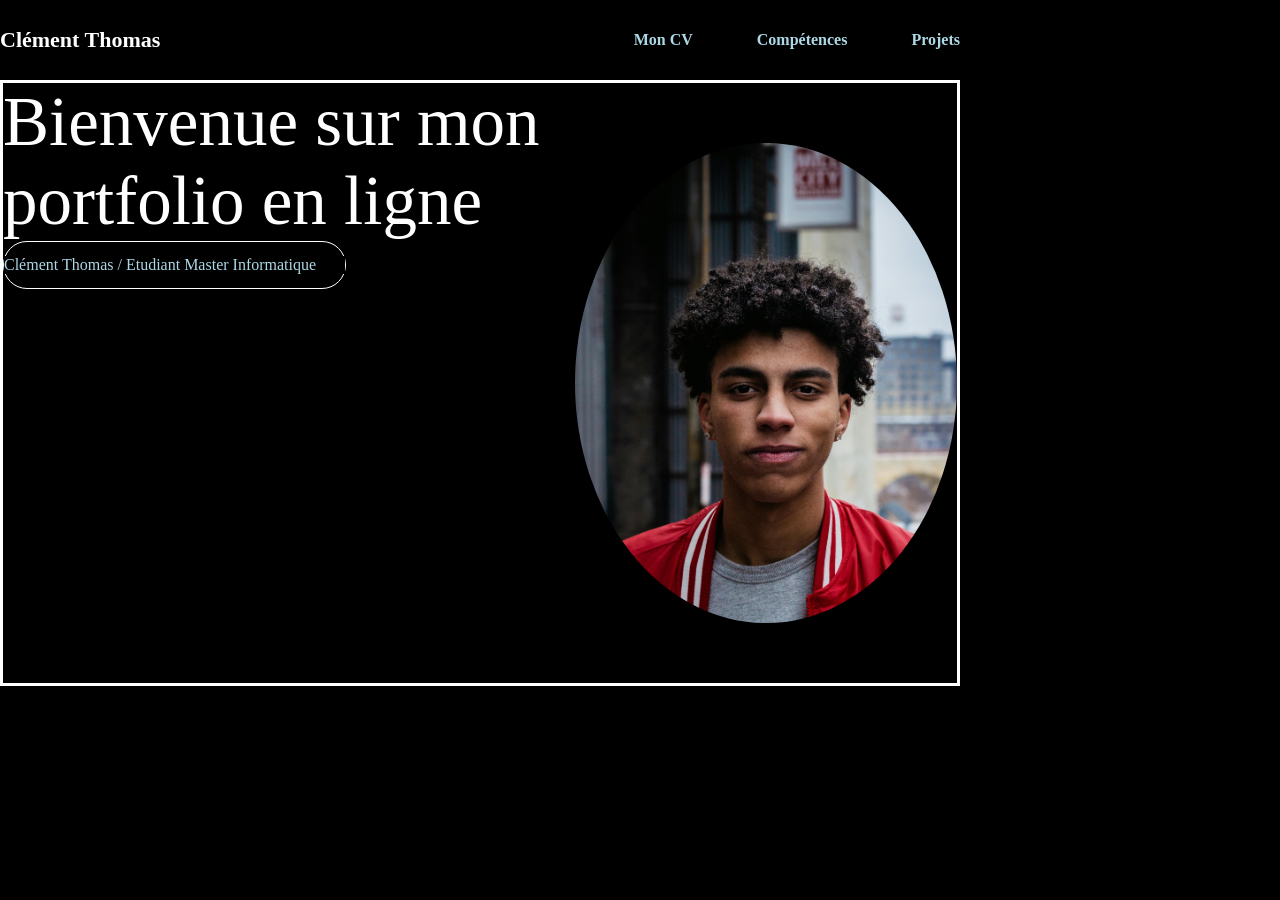
==== index.html @ 73e3569c "Add files via upload" ====
<!DOCTYPE html>
<html lang="en">
<head>
    <meta charset="UTF-8">
    <meta name="viewport" content="width=device-width, initial-scale=1.0">
    <title>Clément Thomas</title>
    <link rel="stylesheet" href="styles/style.css">
</head>

<header class="d-flex">
    <div class="name">
        <a>Clément Thomas</a>
    </div>    
    <div class="navigation d-flex">
        <a class="nav-link color-blue">Mon CV</a>
        <a class="nav-link color-blue">Compétences</a>
        <a class="nav-link color-blue">Projets</a>
    </div>
</header>

<body>
    <div class="section-presentation d-flex">
        <div class="col-60 section-presentation-gauche">
            <div class="titre-section-presenation">
                <p>Bienvenue sur mon portfolio en ligne</p>
            </div>
            <div class="style-bouton-presentation">
                <p class="texte-style-bouton color-blue">Clément Thomas / Etudiant Master Informatique</p>
            </div>
        </div>
        <div class="section-presentation-droite col-40">
    </div>
</body>
</html>
---- styles/style.css ----
*{
    margin: 0;
    padding: 0;
    color: white;
    background-color: black;

}

.col-60{
    width: 60%;
}

.col-40{
    width: 40%;
}

.color-blue{
    color: #add8e6;
}

header{
    justify-content: space-between;
    width: 100%;
    height: 5rem;
    align-items: center;
}

body{
    width: 75%;
    justify-self: center;
}

.d-flex{
    display: flex;
}

.name{
    font-size: 22px;
    font-weight: bolder;
}

.navigation{
    column-gap: 4rem;
    font-size: 16px;
    font-weight: bolder;
}

.section-presentation{
    height: 600px;
    border-style: solid;
}

.titre-section-presenation{
    font-size: 69px;
}

.style-bouton-presentation{
    box-sizing: border-box;
    width: 60%;
    height: 3rem;
    border-width: 1px;
    justify-items: center;
    align-content: center;
    border-style: solid;
    border-radius: 50px;
}

.texte-style-bouton{
    font-size: 16px;
    font-weight: lighter;
}

.section-presentation-droite{
    height: 80%;
    background-image: url("images/pexels-creationhill-1681010.jpg");
    background-size: cover;
    align-self: center;
    border-radius: 50%;
}

.section-presentation-gauche{
    row-gap: 100px;
}
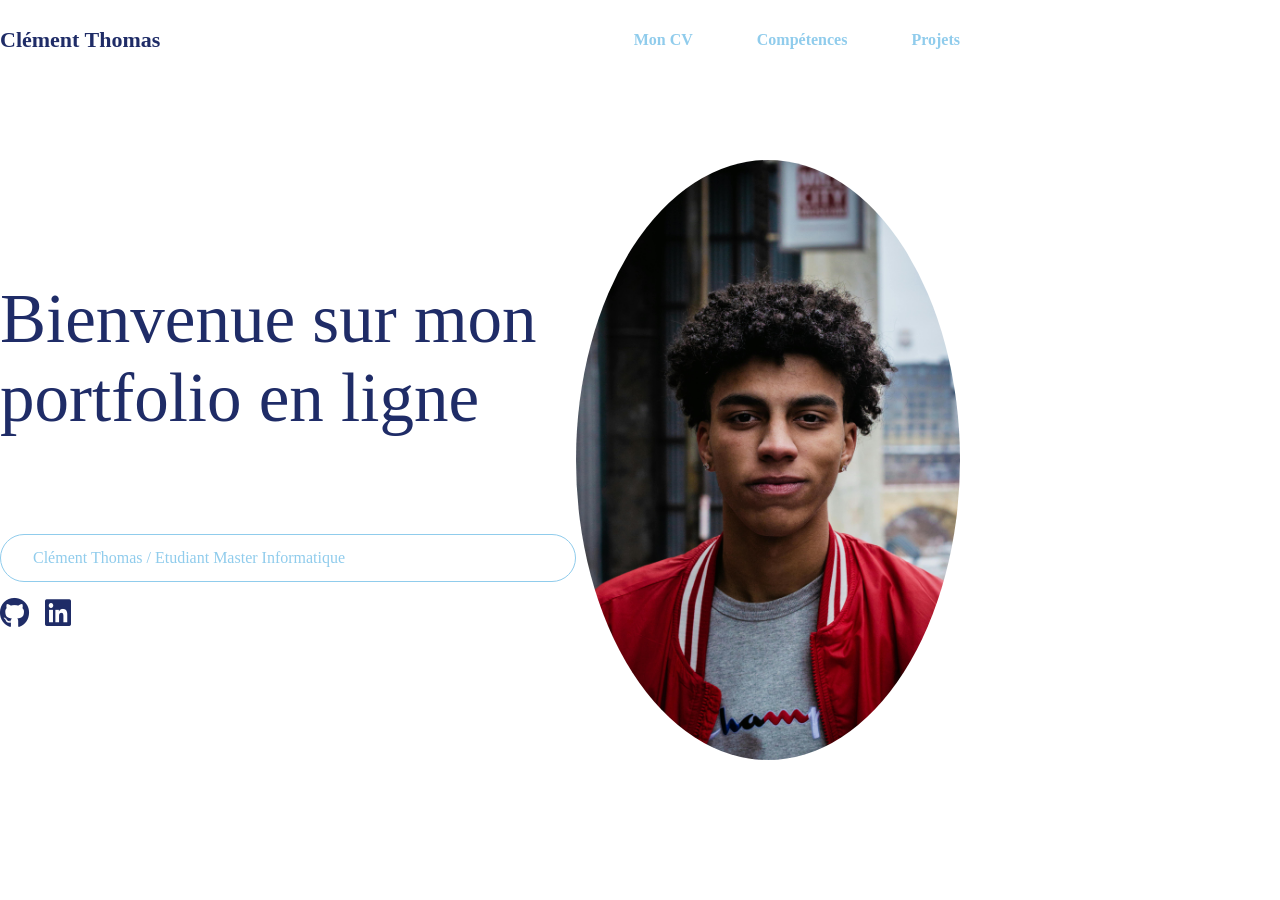
==== commit 8852cb6c: "MAj" ====
--- a/index.html
+++ b/index.html
@@ -1,34 +1,39 @@
-<!DOCTYPE html>
-<html lang="en">
-<head>
-    <meta charset="UTF-8">
-    <meta name="viewport" content="width=device-width, initial-scale=1.0">
-    <title>Clément Thomas</title>
-    <link rel="stylesheet" href="styles/style.css">
-</head>
-
-<header class="d-flex">
-    <div class="name">
-        <a>Clément Thomas</a>
-    </div>    
-    <div class="navigation d-flex">
-        <a class="nav-link color-blue">Mon CV</a>
-        <a class="nav-link color-blue">Compétences</a>
-        <a class="nav-link color-blue">Projets</a>
-    </div>
-</header>
-
-<body>
-    <div class="section-presentation d-flex">
-        <div class="col-60 section-presentation-gauche">
-            <div class="titre-section-presenation">
-                <p>Bienvenue sur mon portfolio en ligne</p>
-            </div>
-            <div class="style-bouton-presentation">
-                <p class="texte-style-bouton color-blue">Clément Thomas / Etudiant Master Informatique</p>
-            </div>
-        </div>
-        <div class="section-presentation-droite col-40">
-    </div>
-</body>
+<!DOCTYPE html>
+<html lang="en">
+<head>
+    <meta charset="UTF-8">
+    <meta name="viewport" content="width=device-width, initial-scale=1.0">
+    <title>Clément Thomas</title>
+    <link rel="stylesheet" href="styles/style.css">
+    <link href="https://cdnjs.cloudflare.com/ajax/libs/font-awesome/6.5.1/css/all.min.css" rel="stylesheet">
+</head>
+
+<header class="d-flex">
+    <div class="name">
+        <a>Clément Thomas</a>
+    </div>    
+    <div class="navigation d-flex">
+        <a class="nav-link color-blue">Mon CV</a>
+        <a class="nav-link color-blue">Compétences</a>
+        <a class="nav-link color-blue">Projets</a>
+    </div>
+</header>
+
+<body>
+    <div class="section-presentation d-flex pt-5">
+        <div class="col-60 section-presentation-gauche">
+            <div class="titre-section-presenation">
+                <p>Bienvenue sur mon portfolio en ligne</p>
+            </div>
+            <div class="style-bouton-presentation pt-6">
+                <p class="texte-style-bouton color-blue">Clément Thomas / Etudiant Master Informatique</p>
+                <div class="group-fa">
+                    <a href="https://github.com/ClementThomas22/Portfolio"><i class="fa-brands fa-github fa-size-25"></i></a>
+                    <a href="https://www.linkedin.com/feed/?trk=guest_homepage-basic_nav-header-signin"><i class="fa-brands fa-linkedin fa-size-25"></i></a>
+                </div>
+            </div>
+        </div>
+        <div class="section-presentation-droite col-40">
+    </div>
+</body>
 </html>
--- a/styles/style.css
+++ b/styles/style.css
@@ -1,83 +1,111 @@
-*{
-    margin: 0;
-    padding: 0;
-    color: white;
-    background-color: black;
-
-}
-
-.col-60{
-    width: 60%;
-}
-
-.col-40{
-    width: 40%;
-}
-
-.color-blue{
-    color: #add8e6;
-}
-
-header{
-    justify-content: space-between;
-    width: 100%;
-    height: 5rem;
-    align-items: center;
-}
-
-body{
-    width: 75%;
-    justify-self: center;
-}
-
-.d-flex{
-    display: flex;
-}
-
-.name{
-    font-size: 22px;
-    font-weight: bolder;
-}
-
-.navigation{
-    column-gap: 4rem;
-    font-size: 16px;
-    font-weight: bolder;
-}
-
-.section-presentation{
-    height: 600px;
-    border-style: solid;
-}
-
-.titre-section-presenation{
-    font-size: 69px;
-}
-
-.style-bouton-presentation{
-    box-sizing: border-box;
-    width: 60%;
-    height: 3rem;
-    border-width: 1px;
-    justify-items: center;
-    align-content: center;
-    border-style: solid;
-    border-radius: 50px;
-}
-
-.texte-style-bouton{
-    font-size: 16px;
-    font-weight: lighter;
-}
-
-.section-presentation-droite{
-    height: 80%;
-    background-image: url("images/pexels-creationhill-1681010.jpg");
-    background-size: cover;
-    align-self: center;
-    border-radius: 50%;
-}
-
-.section-presentation-gauche{
-    row-gap: 100px;
+*{
+    margin: 0;
+    padding: 0;
+    color: #1f2c67;
+}
+
+.col-60{
+    width: 60%;
+}
+
+.col-40{
+    width: 40%;
+}
+
+.color-blue{
+    color: #90ccec;
+}
+
+.pt-5{
+    padding-top: 5rem;
+}
+
+.pt-4{
+    padding-top: 4rem;
+}
+
+.pt-6{
+    margin-top: 6rem;
+}
+
+.w-75{
+    width: 75%;
+}
+
+header{
+    width: 100%;
+    justify-content: space-between;
+    height: 5rem;
+    align-items: center;
+    /* background-color: #90ccec; */
+}
+
+body{
+    width: 75%;
+    justify-self: center;
+}
+
+.d-flex{
+    display: flex;
+}
+
+.name{
+    font-size: 22px;
+    font-weight: bolder;
+}
+
+.navigation{
+    column-gap: 4rem;
+    font-size: 16px;
+    font-weight: bolder;
+}
+
+.section-presentation{
+    height: 600px;
+}
+
+.titre-section-presenation{
+    font-size: 69px;
+}
+
+.style-bouton-presentation{
+    justify-items: left;
+}
+
+.texte-style-bouton{
+    height: 3rem;
+    font-size: 16px;
+    align-content: center;
+    font-weight: lighter;
+    box-sizing: border-box;
+    border-style: solid;
+    border-radius: 50px;
+    border-width: 1px;
+    padding-left: 2rem;
+    padding-right: 2rem;
+}
+
+.section-presentation-droite{
+    height: 100%;
+    background-image: url("images/pexels-creationhill-1681010.jpg");
+    background-size: cover;
+    background-position: center;
+    align-self: center;
+    border-radius: 60%;
+}
+
+.section-presentation-gauche{
+    position: relative;
+    /* align-self: center; */
+    transform: translateY(20%);
+}
+
+.group-fa{
+    display: flex;
+    column-gap: 1rem;
+    padding-top: 1rem;
+}
+
+.fa-size-25{
+    font-size: 30px;
 }
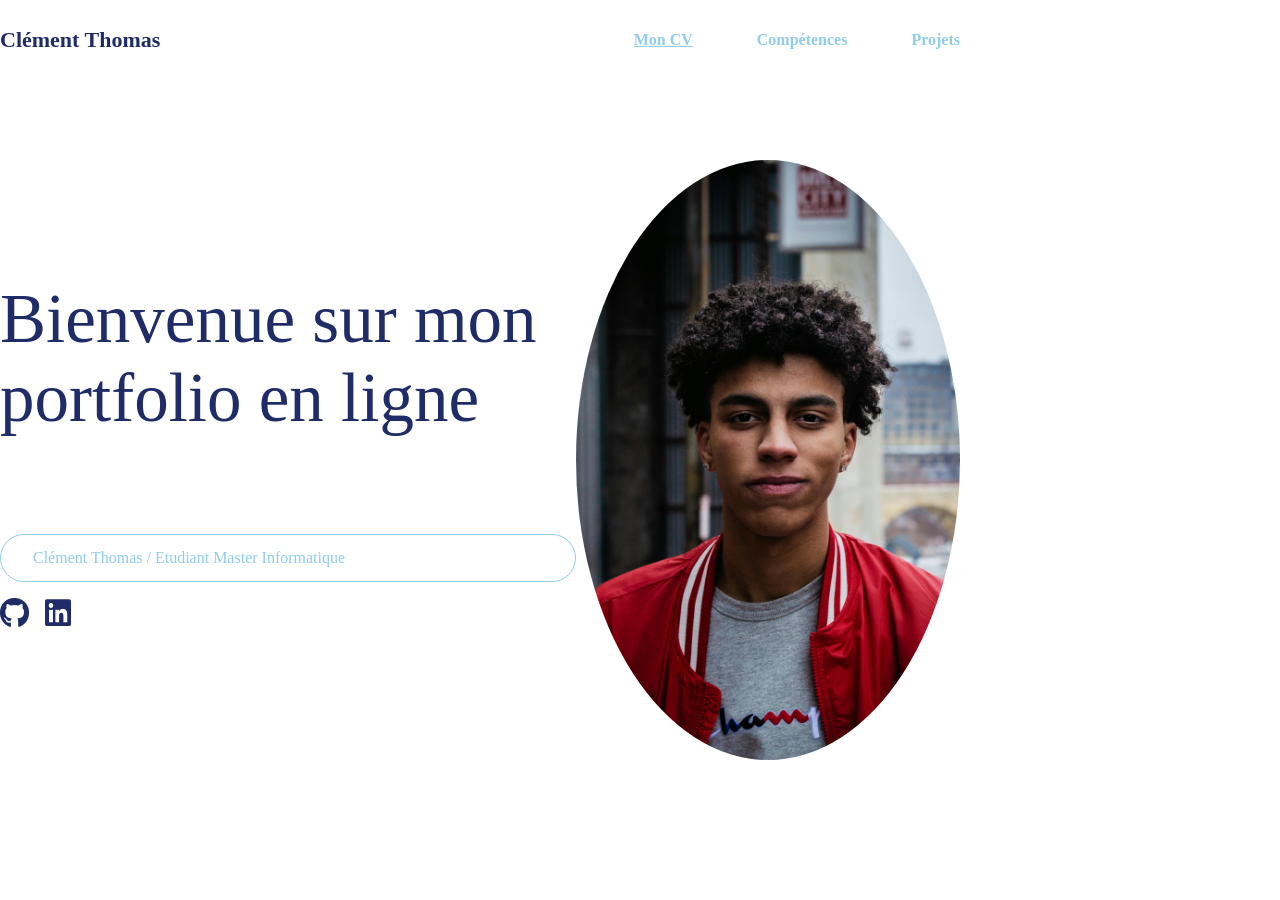
==== commit 8367b873: "Page CV" ====
--- a/index.html
+++ b/index.html
@@ -13,7 +13,7 @@
         <a>Clément Thomas</a>
     </div>    
     <div class="navigation d-flex">
-        <a class="nav-link color-blue">Mon CV</a>
+        <a class="nav-link color-blue" href="/cv.html" target="_blank">Mon CV</a>
         <a class="nav-link color-blue">Compétences</a>
         <a class="nav-link color-blue">Projets</a>
     </div>
--- a/styles/style.css
+++ b/styles/style.css
@@ -12,12 +12,20 @@
     width: 40%;
 }
 
+.col-100{
+    width: 100%;
+}
+
 .color-blue{
     color: #90ccec;
 }
 
 .pt-5{
     padding-top: 5rem;
+}
+
+.pb-5{
+    padding-bottom: 5rem;
 }
 
 .pt-4{
@@ -108,4 +116,14 @@
 
 .fa-size-25{
     font-size: 30px;
+}
+
+.section-cv{
+    width: 100%;
+    border-style: solid;
+}
+
+.section-presentation-cv{
+    height: 100%;
+    width: 100%;
 }
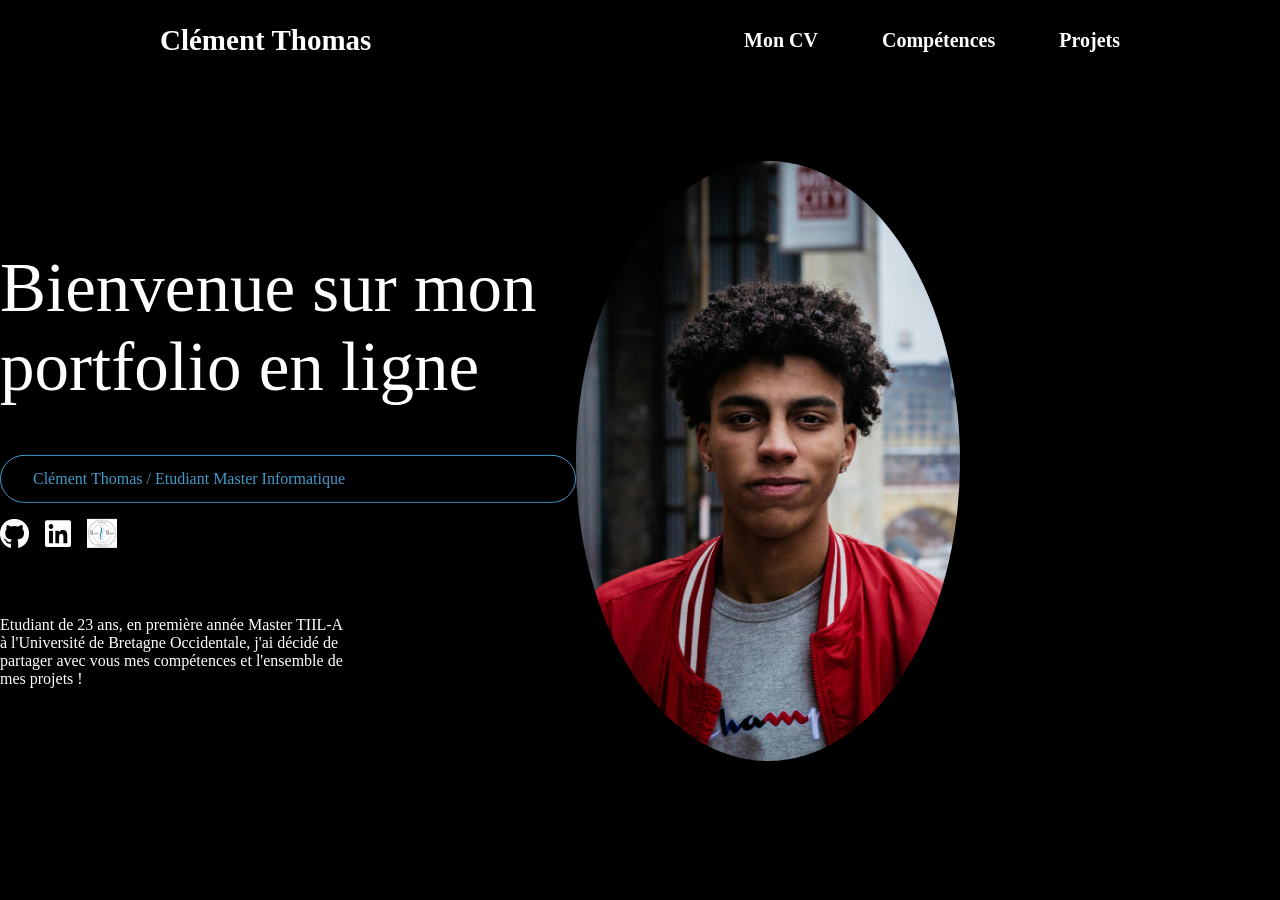
==== commit a2bc0d1b: "Update" ====
--- a/index.html
+++ b/index.html
@@ -10,30 +10,43 @@
 
 <header class="d-flex">
     <div class="name">
-        <a>Clément Thomas</a>
+        <a href="index.html" class="link-hover">Clément Thomas</a>
     </div>    
     <div class="navigation d-flex">
-        <a class="nav-link color-blue" href="/cv.html" target="_blank">Mon CV</a>
-        <a class="nav-link color-blue">Compétences</a>
-        <a class="nav-link color-blue">Projets</a>
+        <a class="nav-link link-hover" href="/cv.html">Mon CV</a>
+        <a class="nav-link link-hover">Compétences</a>
+        <a class="nav-link link-hover">Projets</a>
     </div>
 </header>
 
 <body>
-    <div class="section-presentation d-flex pt-5">
-        <div class="col-60 section-presentation-gauche">
-            <div class="titre-section-presenation">
-                <p>Bienvenue sur mon portfolio en ligne</p>
-            </div>
-            <div class="style-bouton-presentation pt-6">
-                <p class="texte-style-bouton color-blue">Clément Thomas / Etudiant Master Informatique</p>
-                <div class="group-fa">
-                    <a href="https://github.com/ClementThomas22/Portfolio"><i class="fa-brands fa-github fa-size-25"></i></a>
-                    <a href="https://www.linkedin.com/feed/?trk=guest_homepage-basic_nav-header-signin"><i class="fa-brands fa-linkedin fa-size-25"></i></a>
+    <div class="body">    
+        <div class="section-presentation d-flex pt-5">
+            <div class="col-60 section-presentation-gauche">
+                <div class="titre-section-presenation">
+                    <p>Bienvenue sur mon portfolio en ligne</p>
+                </div>
+                <div class="style-bouton-presentation pt-3">
+                    <p class="texte-style-bouton color-blue">Clément Thomas / Etudiant Master Informatique</p>
+                    <div class="group-fa">
+                        <a href="https://github.com/ClementThomas22/Portfolio" target="_blank"><i class="fa-brands fa-github fa-size-25"></i></a>
+                        <a href="https://www.linkedin.com/feed/?trk=guest_homepage-basic_nav-header-signin" target="_blank"><i class="fa-brands fa-linkedin fa-size-25"></i></a>
+                        <a href="https://kossbrest.fr" target="_blank"><img src="/styles/images/logoKSO.png" class="kso-fa"> </a>
+                    </div>
+                </div>
+                <div class="description pt-4">
+                    <p>Etudiant de 23 ans, en première année Master TIIL-A à 
+                        <a href="https://www.univ-brest.fr/fr" class="link-hover" target="_blank">
+                        l'Université de Bretagne Occidentale</a>,
+                        j'ai décidé de partager avec vous mes compétences et 
+                        l'ensemble de mes projets !
+                    </p>
                 </div>
             </div>
+            <div class="section-presentation-droite col-40"></div>
         </div>
-        <div class="section-presentation-droite col-40">
+
+        
     </div>
 </body>
 </html>
--- a/styles/style.css
+++ b/styles/style.css
@@ -1,7 +1,12 @@
 *{
     margin: 0;
     padding: 0;
-    color: #1f2c67;
+    color: white;
+    background-color: black;
+}
+
+a{
+    text-decoration: none;
 }
 
 .col-60{
@@ -17,11 +22,15 @@
 }
 
 .color-blue{
-    color: #90ccec;
+    color: #429aca;
 }
 
 .pt-5{
     padding-top: 5rem;
+}
+
+.pt-2{
+    padding-top: 2rem;
 }
 
 .pb-5{
@@ -32,6 +41,11 @@
     padding-top: 4rem;
 }
 
+.pt-3{
+    padding-top: 3rem;
+}
+
+
 .pt-6{
     margin-top: 6rem;
 }
@@ -41,14 +55,15 @@
 }
 
 header{
-    width: 100%;
+    padding: 0px 12.5% 0px 12.5%;
     justify-content: space-between;
     height: 5rem;
     align-items: center;
+    border-bottom: 1px solid black;
     /* background-color: #90ccec; */
 }
 
-body{
+.body{
     width: 75%;
     justify-self: center;
 }
@@ -58,13 +73,13 @@
 }
 
 .name{
-    font-size: 22px;
+    font-size: 29px;
     font-weight: bolder;
 }
 
 .navigation{
     column-gap: 4rem;
-    font-size: 16px;
+    font-size: 20px;
     font-weight: bolder;
 }
 
@@ -104,8 +119,8 @@
 
 .section-presentation-gauche{
     position: relative;
-    /* align-self: center; */
     transform: translateY(20%);
+    height: max-content;
 }
 
 .group-fa{
@@ -126,4 +141,27 @@
 .section-presentation-cv{
     height: 100%;
     width: 100%;
-}+}
+
+.description{
+    width: 60%;
+}
+
+.link-hover{
+    transition: color 1s, transform 1s, text-decoration 1s;
+}
+
+.link-hover:hover{
+    color: #429aca;
+    transform: scale(1.1);
+    text-decoration: underline;
+}
+
+.kso-fa{
+    width: 30px;
+    transition: transform 1s;
+}
+
+.kso-fa:hover{
+    transform: scale(5);
+}
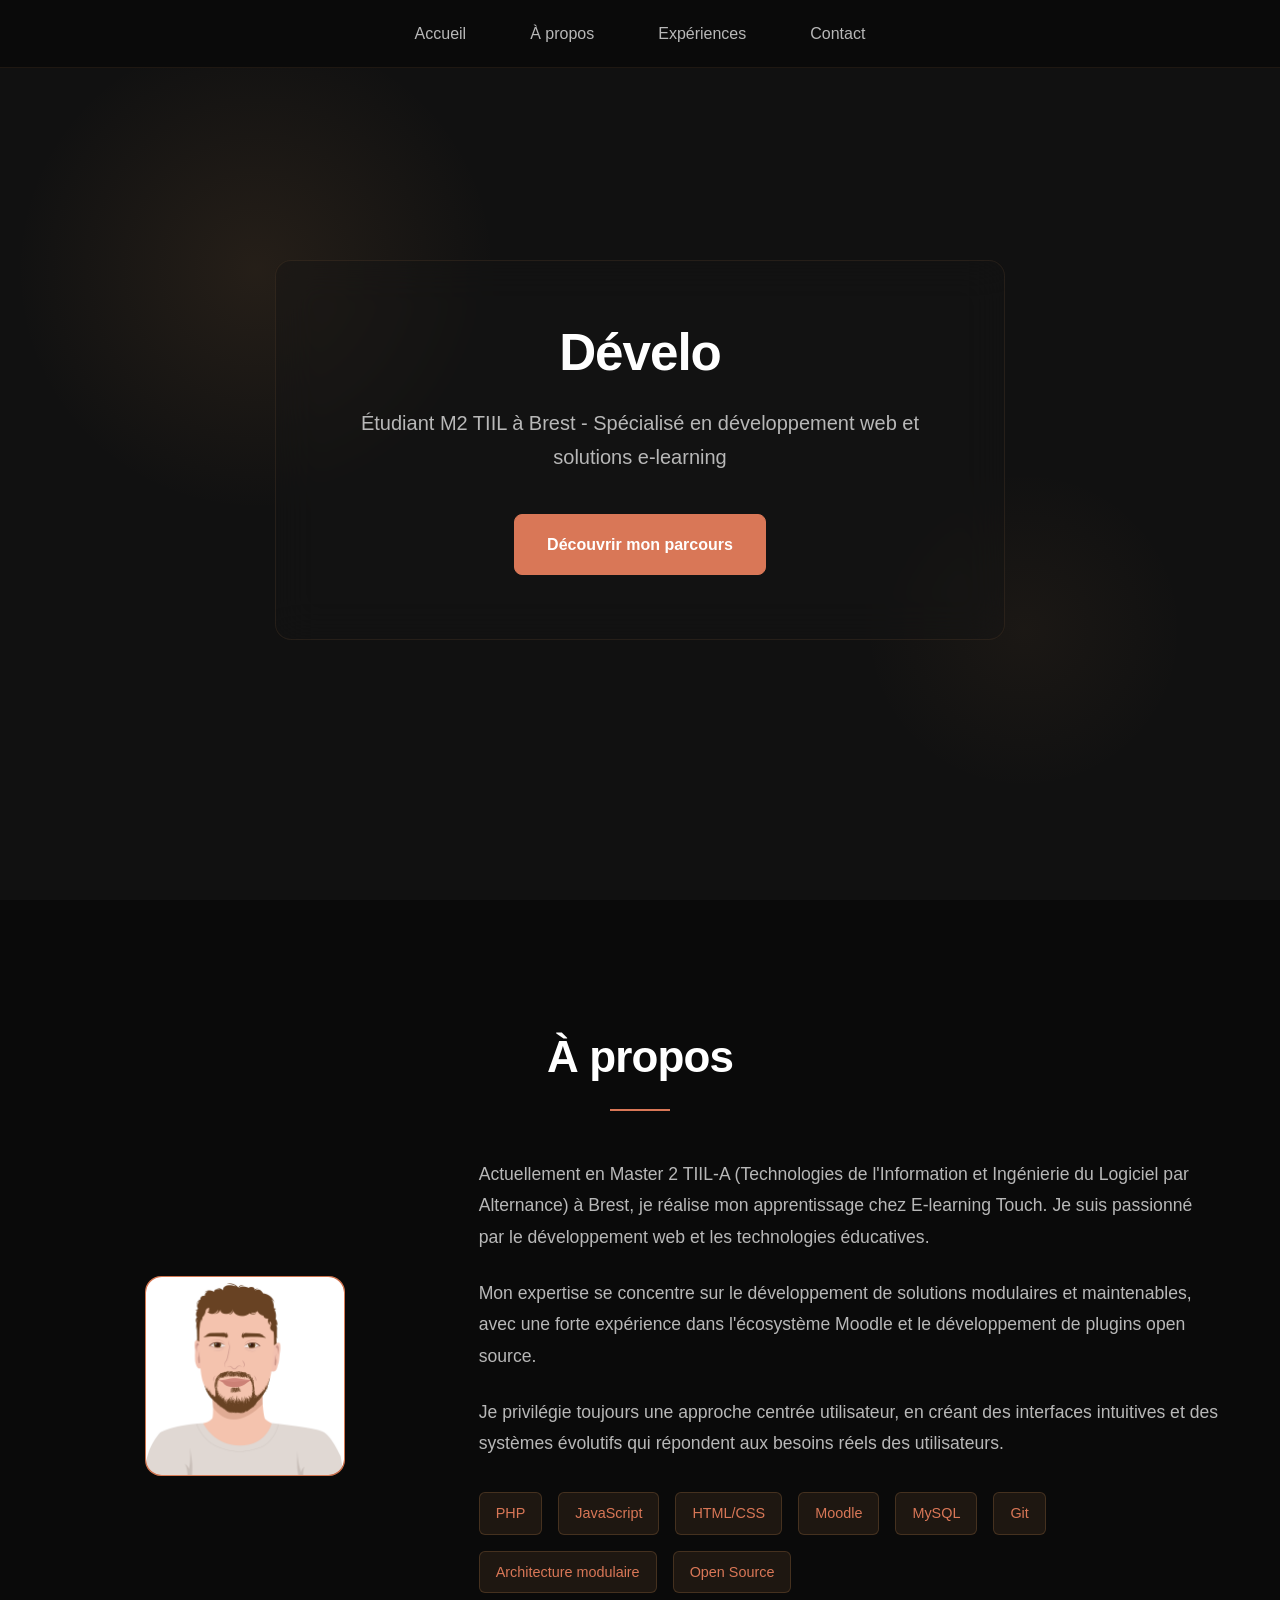
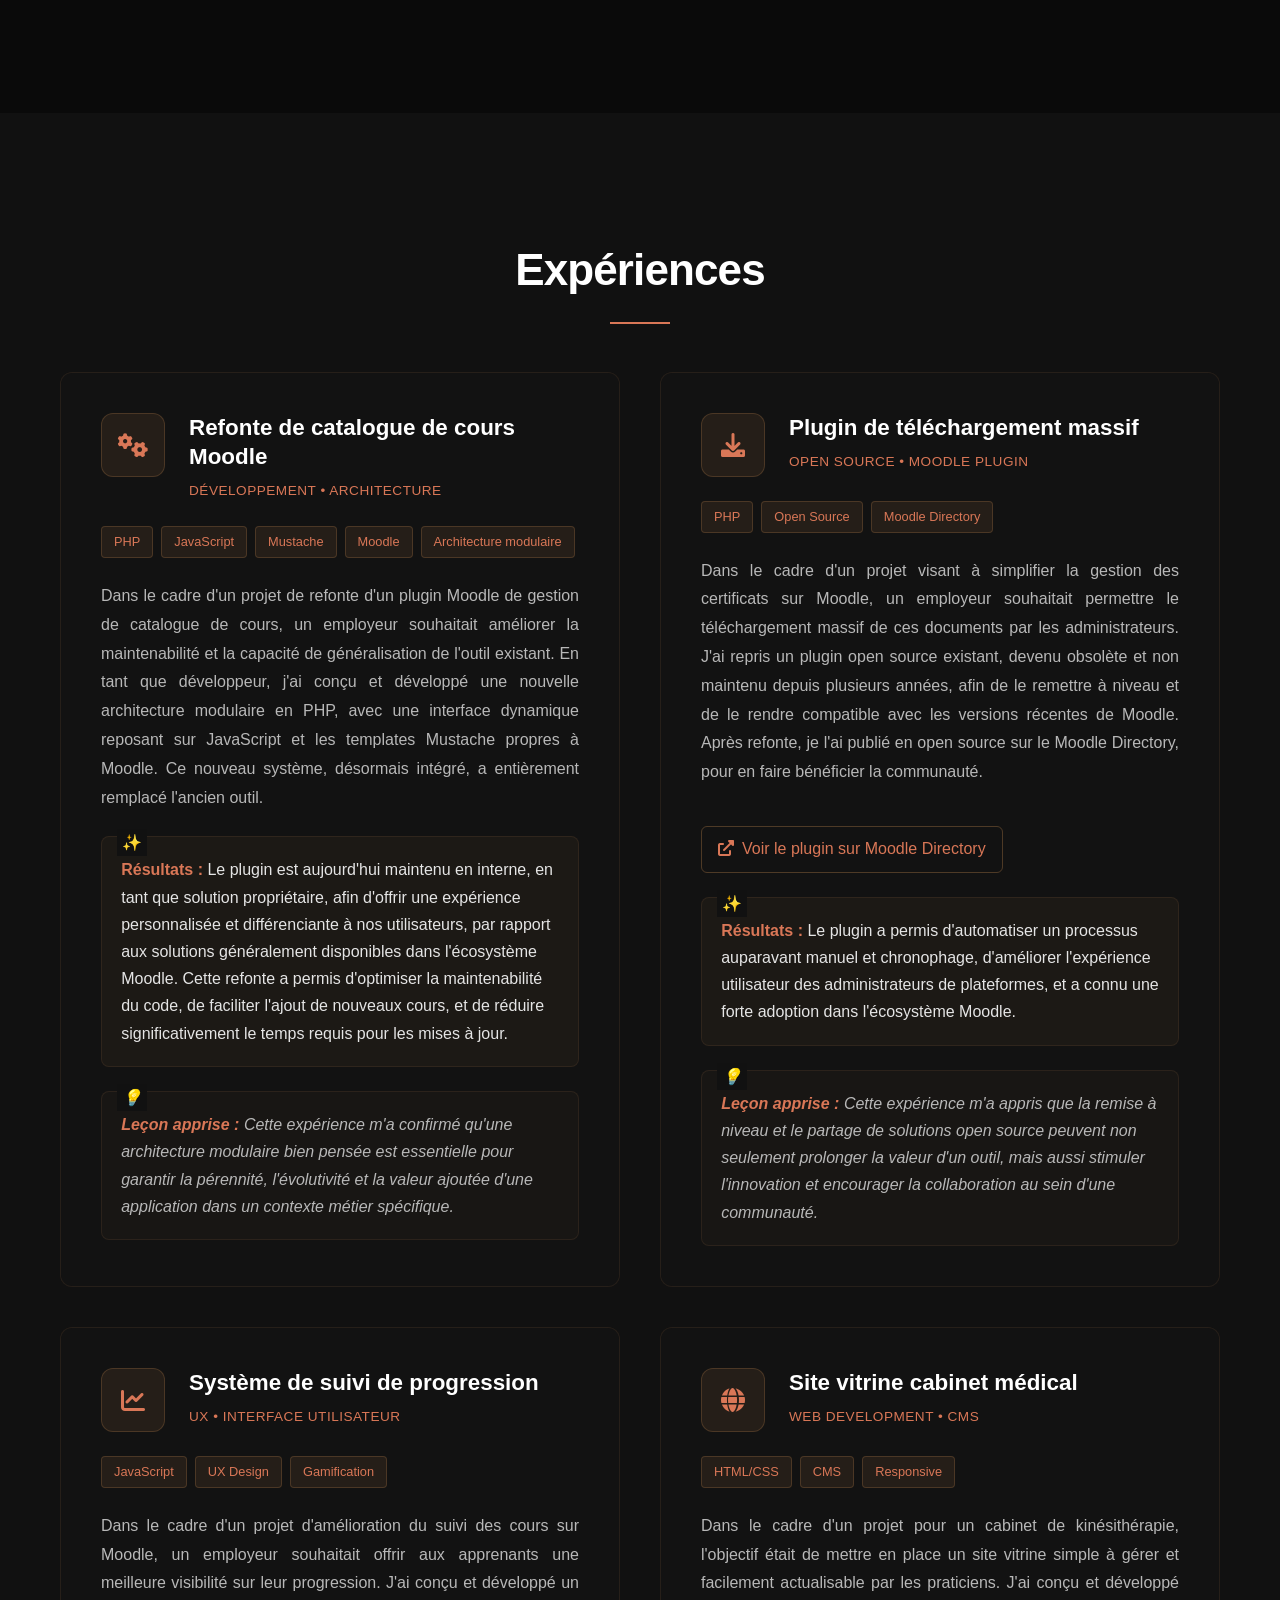
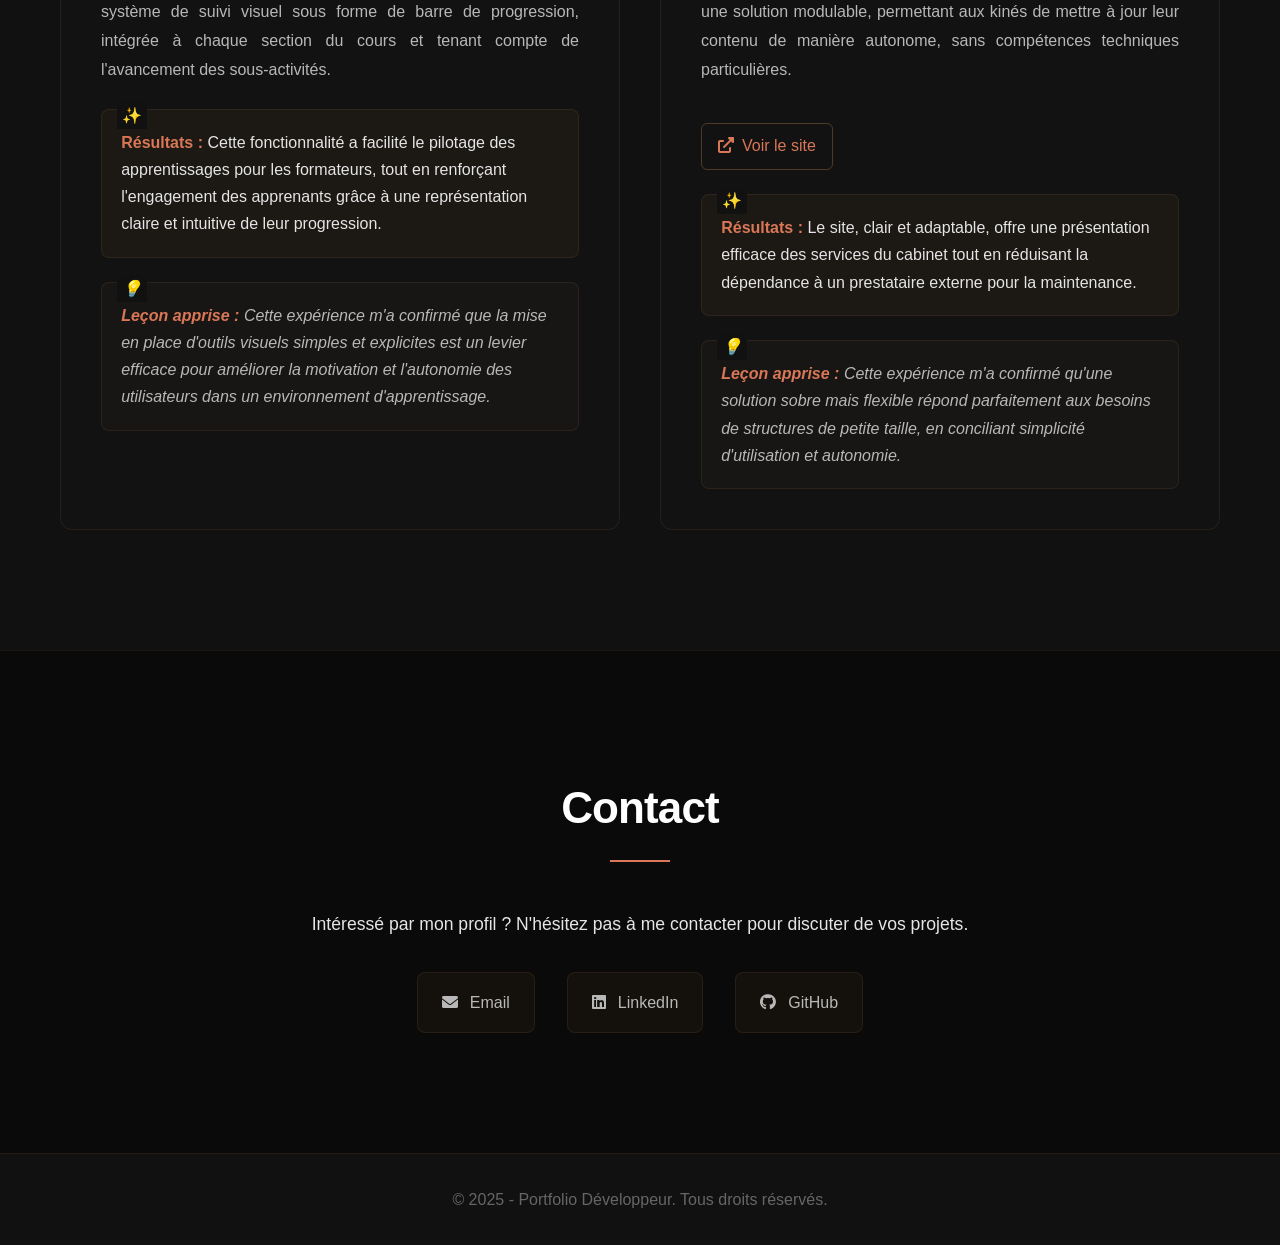
==== commit db38749a: "Initial commit: Portfolio complet avec structure modulaire - Page d'accueil avec design moderne et r" ====
--- a/index.html
+++ b/index.html
@@ -1,52 +1,224 @@
 <!DOCTYPE html>
-<html lang="en">
+<html lang="fr">
 <head>
     <meta charset="UTF-8">
     <meta name="viewport" content="width=device-width, initial-scale=1.0">
-    <title>Clément Thomas</title>
-    <link rel="stylesheet" href="styles/style.css">
-    <link href="https://cdnjs.cloudflare.com/ajax/libs/font-awesome/6.5.1/css/all.min.css" rel="stylesheet">
+    <title>Portfolio - Développeur Full Stack</title>
+    <link href="https://cdnjs.cloudflare.com/ajax/libs/font-awesome/6.0.0/css/all.min.css" rel="stylesheet">
+    <link rel="stylesheet" href="style.css">
 </head>
-
-<header class="d-flex">
-    <div class="name">
-        <a href="index.html" class="link-hover">Clément Thomas</a>
-    </div>    
-    <div class="navigation d-flex">
-        <a class="nav-link link-hover" href="/cv.html">Mon CV</a>
-        <a class="nav-link link-hover">Compétences</a>
-        <a class="nav-link link-hover">Projets</a>
-    </div>
-</header>
-
 <body>
-    <div class="body">    
-        <div class="section-presentation d-flex pt-5">
-            <div class="col-60 section-presentation-gauche">
-                <div class="titre-section-presenation">
-                    <p>Bienvenue sur mon portfolio en ligne</p>
-                </div>
-                <div class="style-bouton-presentation pt-3">
-                    <p class="texte-style-bouton color-blue">Clément Thomas / Etudiant Master Informatique</p>
-                    <div class="group-fa">
-                        <a href="https://github.com/ClementThomas22/Portfolio" target="_blank"><i class="fa-brands fa-github fa-size-25"></i></a>
-                        <a href="https://www.linkedin.com/feed/?trk=guest_homepage-basic_nav-header-signin" target="_blank"><i class="fa-brands fa-linkedin fa-size-25"></i></a>
-                        <a href="https://kossbrest.fr" target="_blank"><img src="/styles/images/logoKSO.png" class="kso-fa"> </a>
-                    </div>
-                </div>
-                <div class="description pt-4">
-                    <p>Etudiant de 23 ans, en première année Master TIIL-A à 
-                        <a href="https://www.univ-brest.fr/fr" class="link-hover" target="_blank">
-                        l'Université de Bretagne Occidentale</a>,
-                        j'ai décidé de partager avec vous mes compétences et 
-                        l'ensemble de mes projets !
-                    </p>
+    <header>
+        <nav class="container">
+            <ul>
+                <li><a href="#accueil">Accueil</a></li>
+                <li><a href="#apropos">À propos</a></li>
+                <li><a href="#experiences">Expériences</a></li>
+                <li><a href="#contact">Contact</a></li>
+            </ul>
+        </nav>
+    </header>
+
+    <section id="accueil" class="hero">
+        <div class="hero-content">
+            <h1>Développeur Full Stack</h1>
+            <p>Étudiant M2 TIIL à Brest - Spécialisé en développement web et solutions e-learning</p>
+            <a href="#apropos" class="cta-button">Découvrir mon parcours</a>
+        </div>
+    </section>
+
+    <section id="apropos">
+        <div class="container">
+            <h2 class="section-title fade-in">À propos</h2>
+            <div class="about-content fade-in">
+                <div class="about-image">
+                    <div class="profile-pic">
+                        <img src="clement.png" alt="Photo de profil - Clément Thomas">
+                    </div>
+                </div>
+                <div class="about-text">
+                    <p>Actuellement en Master 2 TIIL-A (Technologies de l'Information et Ingénierie du Logiciel par Alternance) à Brest, je réalise mon apprentissage chez E-learning Touch. Je suis passionné par le développement web et les technologies éducatives.</p>
+                    
+                    <p>Mon expertise se concentre sur le développement de solutions modulaires et maintenables, avec une forte expérience dans l'écosystème Moodle et le développement de plugins open source.</p>
+                    
+                    <p>Je privilégie toujours une approche centrée utilisateur, en créant des interfaces intuitives et des systèmes évolutifs qui répondent aux besoins réels des utilisateurs.</p>
+
+                    <div class="skills">
+                        <span class="skill-tag">PHP</span>
+                        <span class="skill-tag">JavaScript</span>
+                        <span class="skill-tag">HTML/CSS</span>
+                        <span class="skill-tag">Moodle</span>
+                        <span class="skill-tag">MySQL</span>
+                        <span class="skill-tag">Git</span>
+                        <span class="skill-tag">Architecture modulaire</span>
+                        <span class="skill-tag">Open Source</span>
+                    </div>
                 </div>
             </div>
-            <div class="section-presentation-droite col-40"></div>
-        </div>
-
-        
-    </div>
+        </div>
+    </section>
+
+    <section id="experiences">
+        <div class="container">
+            <h2 class="section-title fade-in">Expériences</h2>
+            
+            <div class="experiences">
+                <div class="experience-card fade-in">
+                    <div class="experience-header">
+                        <div class="experience-icon">
+                            <i class="fas fa-cogs"></i>
+                        </div>
+                        <div>
+                            <h3 class="experience-title">Refonte de catalogue de cours Moodle</h3>
+                            <div class="experience-subtitle">Développement • Architecture</div>
+                        </div>
+                    </div>
+                    <div class="experience-content">
+                        <div class="experience-tags">
+                            <span class="experience-tag">PHP</span>
+                            <span class="experience-tag">JavaScript</span>
+                            <span class="experience-tag">Mustache</span>
+                            <span class="experience-tag">Moodle</span>
+                            <span class="experience-tag">Architecture modulaire</span>
+                        </div>
+                        <div class="experience-description">
+                            Dans le cadre d'un projet de refonte d'un plugin Moodle de gestion de catalogue de cours, un employeur souhaitait améliorer la maintenabilité et la capacité de généralisation de l'outil existant. En tant que développeur, j'ai conçu et développé une nouvelle architecture modulaire en PHP, avec une interface dynamique reposant sur JavaScript et les templates Mustache propres à Moodle. Ce nouveau système, désormais intégré, a entièrement remplacé l'ancien outil.
+                        </div>
+                        <div class="experience-result">
+                            <strong>Résultats :</strong> Le plugin est aujourd'hui maintenu en interne, en tant que solution propriétaire, afin d'offrir une expérience personnalisée et différenciante à nos utilisateurs, par rapport aux solutions généralement disponibles dans l'écosystème Moodle. Cette refonte a permis d'optimiser la maintenabilité du code, de faciliter l'ajout de nouveaux cours, et de réduire significativement le temps requis pour les mises à jour.
+                        </div>
+                        <div class="experience-lesson">
+                            <strong>Leçon apprise :</strong> Cette expérience m'a confirmé qu'une architecture modulaire bien pensée est essentielle pour garantir la pérennité, l'évolutivité et la valeur ajoutée d'une application dans un contexte métier spécifique.
+                        </div>
+                    </div>
+                </div>
+
+                <div class="experience-card fade-in">
+                    <div class="experience-header">
+                        <div class="experience-icon">
+                            <i class="fas fa-download"></i>
+                        </div>
+                        <div>
+                            <h3 class="experience-title">Plugin de téléchargement massif</h3>
+                            <div class="experience-subtitle">Open Source • Moodle Plugin</div>
+                        </div>
+                    </div>
+                    <div class="experience-content">
+                        <div class="experience-tags">
+                            <span class="experience-tag">PHP</span>
+                            <span class="experience-tag">Open Source</span>
+                            <span class="experience-tag">Moodle Directory</span>
+                        </div>
+                        <div class="experience-description">
+                            Dans le cadre d'un projet visant à simplifier la gestion des certificats sur Moodle, un employeur souhaitait permettre le téléchargement massif de ces documents par les administrateurs. J'ai repris un plugin open source existant, devenu obsolète et non maintenu depuis plusieurs années, afin de le remettre à niveau et de le rendre compatible avec les versions récentes de Moodle. Après refonte, je l'ai publié en open source sur le Moodle Directory, pour en faire bénéficier la communauté.
+                            <br><br>
+                            <a href="https://moodle.org/plugins/block_download_certificates" target="_blank" style="color: #d97757; text-decoration: none; font-weight: 500; border: 1px solid rgba(217, 151, 87, 0.3); padding: 8px 16px; border-radius: 6px; display: inline-block; margin-top: 10px; transition: all 0.3s;">
+                                <i class="fas fa-external-link-alt" style="margin-right: 8px;"></i>Voir le plugin sur Moodle Directory
+                            </a>
+                        </div>
+                        <div class="experience-result">
+                            <strong>Résultats :</strong> Le plugin a permis d'automatiser un processus auparavant manuel et chronophage, d'améliorer l'expérience utilisateur des administrateurs de plateformes, et a connu une forte adoption dans l'écosystème Moodle.
+                        </div>
+                        <div class="experience-lesson">
+                            <strong>Leçon apprise :</strong> Cette expérience m'a appris que la remise à niveau et le partage de solutions open source peuvent non seulement prolonger la valeur d'un outil, mais aussi stimuler l'innovation et encourager la collaboration au sein d'une communauté.
+                        </div>
+                    </div>
+                </div>
+
+                <div class="experience-card fade-in">
+                    <div class="experience-header">
+                        <div class="experience-icon">
+                            <i class="fas fa-chart-line"></i>
+                        </div>
+                        <div>
+                            <h3 class="experience-title">Système de suivi de progression</h3>
+                            <div class="experience-subtitle">UX • Interface utilisateur</div>
+                        </div>
+                    </div>
+                    <div class="experience-content">
+                        <div class="experience-tags">
+                            <span class="experience-tag">JavaScript</span>
+                            <span class="experience-tag">UX Design</span>
+                            <span class="experience-tag">Gamification</span>
+                        </div>
+                        <div class="experience-description">
+                            Dans le cadre d'un projet d'amélioration du suivi des cours sur Moodle, un employeur souhaitait offrir aux apprenants une meilleure visibilité sur leur progression. J'ai conçu et développé un système de suivi visuel sous forme de barre de progression, intégrée à chaque section du cours et tenant compte de l'avancement des sous-activités.
+                        </div>
+                        <div class="experience-result">
+                            <strong>Résultats :</strong> Cette fonctionnalité a facilité le pilotage des apprentissages pour les formateurs, tout en renforçant l'engagement des apprenants grâce à une représentation claire et intuitive de leur progression.
+                        </div>
+                        <div class="experience-lesson">
+                            <strong>Leçon apprise :</strong> Cette expérience m'a confirmé que la mise en place d'outils visuels simples et explicites est un levier efficace pour améliorer la motivation et l'autonomie des utilisateurs dans un environnement d'apprentissage.
+                        </div>
+                    </div>
+                </div>
+
+                <div class="experience-card fade-in">
+                    <div class="experience-header">
+                        <div class="experience-icon">
+                            <i class="fas fa-globe"></i>
+                        </div>
+                        <div>
+                            <h3 class="experience-title">Site vitrine cabinet médical</h3>
+                            <div class="experience-subtitle">Web Development • CMS</div>
+                        </div>
+                    </div>
+                    <div class="experience-content">
+                        <div class="experience-tags">
+                            <span class="experience-tag">HTML/CSS</span>
+                            <span class="experience-tag">CMS</span>
+                            <span class="experience-tag">Responsive</span>
+                        </div>
+                        <div class="experience-description">
+                            Dans le cadre d'un projet pour un cabinet de kinésithérapie, l'objectif était de mettre en place un site vitrine simple à gérer et facilement actualisable par les praticiens. J'ai conçu et développé une solution modulable, permettant aux kinés de mettre à jour leur contenu de manière autonome, sans compétences techniques particulières.
+                            <br><br>
+                            <a href="https://kineosteobrest.fr/" target="_blank" style="color: #d97757; text-decoration: none; font-weight: 500; border: 1px solid rgba(217, 151, 87, 0.3); padding: 8px 16px; border-radius: 6px; display: inline-block; margin-top: 10px; transition: all 0.3s;">
+                                <i class="fas fa-external-link-alt" style="margin-right: 8px;"></i>Voir le site
+                            </a>
+                        </div>
+                        <div class="experience-result">
+                            <strong>Résultats :</strong> Le site, clair et adaptable, offre une présentation efficace des services du cabinet tout en réduisant la dépendance à un prestataire externe pour la maintenance.
+                        </div>
+                        <div class="experience-lesson">
+                            <strong>Leçon apprise :</strong> Cette expérience m'a confirmé qu'une solution sobre mais flexible répond parfaitement aux besoins de structures de petite taille, en conciliant simplicité d'utilisation et autonomie.
+                        </div>
+                    </div>
+                </div>
+            </div>
+        </div>
+    </section>
+
+    <section id="contact" class="contact">
+        <div class="container">
+            <div class="contact-content">
+                <h2 class="section-title fade-in" style="color: white;">Contact</h2>
+                <p class="fade-in" style="font-size: 1.1rem; margin-bottom: 2rem;">
+                    Intéressé par mon profil ? N'hésitez pas à me contacter pour discuter de vos projets.
+                </p>
+                <div class="contact-links fade-in">
+                    <a href="mailto:clement.thomas22540@gmail.com" class="contact-link">
+                        <i class="fas fa-envelope"></i>
+                        Email
+                    </a>
+                    <a href="https://www.linkedin.com/in/cl%C3%A9ment-thomas-432284331/" class="contact-link" target="_blank">
+                        <i class="fab fa-linkedin"></i>
+                        LinkedIn
+                    </a>
+                    <a href="https://github.com/ClementThomas22" class="contact-link" target="_blank">
+                        <i class="fab fa-github"></i>
+                        GitHub
+                    </a>
+                </div>
+            </div>
+        </div>
+    </section>
+
+    <footer>
+        <div class="container">
+            <p>&copy; 2025 - Portfolio Développeur. Tous droits réservés.</p>
+        </div>
+    </footer>
+
+    <script src="script.js"></script>
 </body>
 </html>
--- a/style.css
+++ b/style.css
@@ -0,0 +1,502 @@
+* {
+    margin: 0;
+    padding: 0;
+    box-sizing: border-box;
+}
+
+body {
+    font-family: -apple-system, BlinkMacSystemFont, 'Segoe UI', 'Roboto', sans-serif;
+    line-height: 1.7;
+    color: #e5e5e5;
+    background: #0a0a0a;
+    -webkit-font-smoothing: antialiased;
+    -moz-osx-font-smoothing: grayscale;
+}
+
+.container {
+    max-width: 1200px;
+    margin: 0 auto;
+    padding: 0 20px;
+}
+
+/* Header */
+header {
+    background: rgba(10, 10, 10, 0.9);
+    backdrop-filter: blur(20px);
+    border-bottom: 1px solid rgba(217, 151, 87, 0.1);
+    padding: 1.25rem 0;
+    position: fixed;
+    width: 100%;
+    top: 0;
+    z-index: 1000;
+    transition: all 0.3s cubic-bezier(0.4, 0, 0.2, 1);
+}
+
+nav ul {
+    list-style: none;
+    display: flex;
+    justify-content: center;
+    gap: 2rem;
+}
+
+nav a {
+    color: #b8b8b8;
+    text-decoration: none;
+    font-weight: 500;
+    transition: all 0.3s cubic-bezier(0.4, 0, 0.2, 1);
+    position: relative;
+    padding: 0.5rem 1rem;
+    border-radius: 6px;
+}
+
+nav a:hover {
+    color: #d97757;
+    background: rgba(217, 151, 87, 0.1);
+}
+
+nav a::after {
+    content: '';
+    position: absolute;
+    bottom: -5px;
+    left: 50%;
+    transform: translateX(-50%);
+    width: 0;
+    height: 2px;
+    background: #d97757;
+    transition: width 0.3s cubic-bezier(0.4, 0, 0.2, 1);
+}
+
+nav a:hover::after {
+    width: 80%;
+}
+
+/* Hero Section */
+.hero {
+    min-height: 100vh;
+    display: flex;
+    align-items: center;
+    justify-content: center;
+    text-align: center;
+    color: #e5e5e5;
+    position: relative;
+    overflow: hidden;
+    background: radial-gradient(ellipse at center, rgba(217, 151, 87, 0.05) 0%, rgba(10, 10, 10, 1) 70%);
+}
+
+.hero::before {
+    content: '';
+    position: absolute;
+    top: 0;
+    left: 0;
+    right: 0;
+    bottom: 0;
+    background:
+        radial-gradient(600px circle at 20% 30%, rgba(217, 151, 87, 0.1), transparent 40%),
+        radial-gradient(400px circle at 80% 70%, rgba(217, 151, 87, 0.05), transparent 40%);
+    z-index: 1;
+}
+
+.hero-content {
+    position: relative;
+    z-index: 2;
+    animation: fadeInUp 1s cubic-bezier(0.4, 0, 0.2, 1);
+    background: rgba(20, 20, 20, 0.4);
+    padding: 4rem;
+    border-radius: 16px;
+    backdrop-filter: blur(20px);
+    border: 1px solid rgba(217, 151, 87, 0.1);
+    max-width: 800px;
+    margin: 0 auto;
+}
+
+.hero h1 {
+    font-size: 3.2rem;
+    margin-bottom: 1.5rem;
+    color: #ffffff;
+    font-weight: 600;
+    letter-spacing: -0.02em;
+    line-height: 1.1;
+}
+
+.hero p {
+    font-size: 1.25rem;
+    margin-bottom: 2.5rem;
+    color: #b8b8b8;
+    font-weight: 400;
+    max-width: 600px;
+    margin-left: auto;
+    margin-right: auto;
+    margin-bottom: 2.5rem;
+}
+
+.cta-button {
+    display: inline-block;
+    background: #d97757;
+    color: #ffffff;
+    padding: 16px 32px;
+    border-radius: 8px;
+    text-decoration: none;
+    font-weight: 600;
+    transition: all 0.3s cubic-bezier(0.4, 0, 0.2, 1);
+    border: 1px solid #d97757;
+    font-size: 1rem;
+}
+
+.cta-button:hover {
+    background: #c56849;
+    transform: translateY(-1px);
+    box-shadow: 0 8px 25px rgba(217, 151, 87, 0.3);
+}
+
+@keyframes fadeInUp {
+    from {
+        opacity: 0;
+        transform: translateY(20px);
+    }
+    to {
+        opacity: 1;
+        transform: translateY(0);
+    }
+}
+
+/* Section générique */
+section {
+    padding: 120px 0;
+    background: #0a0a0a;
+    position: relative;
+}
+
+section:nth-child(even) {
+    background: #111111;
+}
+
+.section-title {
+    text-align: center;
+    font-size: 2.75rem;
+    margin-bottom: 4rem;
+    color: #ffffff;
+    position: relative;
+    font-weight: 600;
+    letter-spacing: -0.02em;
+}
+
+.section-title::after {
+    content: '';
+    position: absolute;
+    bottom: -16px;
+    left: 50%;
+    transform: translateX(-50%);
+    width: 60px;
+    height: 2px;
+    background: #d97757;
+}
+
+/* About Section */
+.about-content {
+    display: grid;
+    grid-template-columns: 1fr 2fr;
+    gap: 3rem;
+    align-items: center;
+}
+
+.about-image {
+    text-align: center;
+}
+
+.profile-pic {
+    width: 200px;
+    height: 200px;
+    border-radius: 16px;
+    background: linear-gradient(135deg, #d97757 0%, #c56849 100%);
+    display: flex;
+    align-items: center;
+    justify-content: center;
+    font-size: 4rem;
+    color: white;
+    margin: 0 auto;
+    border: 1px solid rgba(217, 151, 87, 0.2);
+    overflow: hidden;
+}
+
+.profile-pic img {
+    width: 100%;
+    height: 100%;
+    object-fit: cover;
+    border-radius: 16px;
+}
+
+.about-text p {
+    margin-bottom: 1.5rem;
+    color: #b8b8b8;
+    line-height: 1.8;
+    font-size: 1.1rem;
+}
+
+.skills {
+    display: flex;
+    flex-wrap: wrap;
+    gap: 1rem;
+    margin-top: 2rem;
+}
+
+.skill-tag {
+    background: rgba(217, 151, 87, 0.1);
+    color: #d97757;
+    border: 1px solid rgba(217, 151, 87, 0.2);
+    padding: 8px 16px;
+    border-radius: 6px;
+    font-size: 0.9rem;
+    font-weight: 500;
+    transition: all 0.3s cubic-bezier(0.4, 0, 0.2, 1);
+}
+
+.skill-tag:hover {
+    background: rgba(217, 151, 87, 0.2);
+    border-color: rgba(217, 151, 87, 0.4);
+}
+
+/* Experience Cards */
+.experiences {
+    display: grid;
+    grid-template-columns: repeat(auto-fit, minmax(500px, 1fr));
+    gap: 2.5rem;
+    margin-top: 3rem;
+}
+
+.experience-card {
+    background: rgba(20, 20, 20, 0.5);
+    border-radius: 12px;
+    padding: 2.5rem;
+    border: 1px solid rgba(217, 151, 87, 0.1);
+    transition: all 0.4s cubic-bezier(0.4, 0, 0.2, 1);
+    position: relative;
+    overflow: hidden;
+    backdrop-filter: blur(20px);
+}
+
+.experience-card::before {
+    content: '';
+    position: absolute;
+    top: 0;
+    left: 0;
+    right: 0;
+    height: 1px;
+    background: linear-gradient(90deg, transparent, #d97757, transparent);
+    opacity: 0;
+    transition: opacity 0.3s cubic-bezier(0.4, 0, 0.2, 1);
+}
+
+.experience-card:hover::before {
+    opacity: 1;
+}
+
+.experience-card:hover {
+    transform: translateY(-4px);
+    border-color: rgba(217, 151, 87, 0.3);
+    background: rgba(25, 25, 25, 0.7);
+}
+
+.experience-header {
+    display: flex;
+    align-items: flex-start;
+    margin-bottom: 1.5rem;
+    position: relative;
+}
+
+.experience-icon {
+    width: 64px;
+    height: 64px;
+    border-radius: 12px;
+    background: rgba(217, 151, 87, 0.1);
+    border: 1px solid rgba(217, 151, 87, 0.2);
+    display: flex;
+    align-items: center;
+    justify-content: center;
+    color: #d97757;
+    font-size: 1.5rem;
+    margin-right: 1.5rem;
+    flex-shrink: 0;
+}
+
+.experience-title {
+    font-size: 1.4rem;
+    font-weight: 600;
+    color: #ffffff;
+    line-height: 1.3;
+    margin-bottom: 0.5rem;
+}
+
+.experience-subtitle {
+    font-size: 0.85rem;
+    color: #d97757;
+    font-weight: 500;
+    text-transform: uppercase;
+    letter-spacing: 0.5px;
+}
+
+.experience-content {
+    padding-left: 0;
+}
+
+.experience-description {
+    color: #b8b8b8;
+    line-height: 1.8;
+    margin-bottom: 1.5rem;
+    font-size: 1rem;
+    text-align: justify;
+}
+
+.experience-tags {
+    display: flex;
+    flex-wrap: wrap;
+    gap: 0.5rem;
+    margin-bottom: 1.5rem;
+}
+
+.experience-tag {
+    background: rgba(217, 151, 87, 0.1);
+    color: #d97757;
+    padding: 0.25rem 0.75rem;
+    border-radius: 4px;
+    font-size: 0.8rem;
+    font-weight: 500;
+    border: 1px solid rgba(217, 151, 87, 0.2);
+}
+
+.experience-result {
+    background: rgba(217, 151, 87, 0.05);
+    padding: 1.2rem;
+    border-radius: 8px;
+    border-left: 3px solid #d97757;
+    margin: 1.5rem 0;
+    position: relative;
+    border: 1px solid rgba(217, 151, 87, 0.1);
+}
+
+.experience-result::before {
+    content: '✨';
+    position: absolute;
+    top: -8px;
+    left: 15px;
+    background: #111111;
+    padding: 0 5px;
+    font-size: 1rem;
+}
+
+.experience-result strong {
+    color: #d97757;
+    font-weight: 600;
+}
+
+.experience-lesson {
+    background: rgba(217, 151, 87, 0.03);
+    padding: 1.2rem;
+    border-radius: 8px;
+    border-left: 3px solid rgba(217, 151, 87, 0.6);
+    position: relative;
+    font-style: italic;
+    color: #b8b8b8;
+    font-weight: 400;
+    border: 1px solid rgba(217, 151, 87, 0.1);
+}
+
+.experience-lesson::before {
+    content: '💡';
+    position: absolute;
+    top: -8px;
+    left: 15px;
+    background: #111111;
+    padding: 0 5px;
+    font-size: 1rem;
+}
+
+.experience-lesson strong {
+    color: #d97757;
+    font-weight: 600;
+}
+
+/* Contact Section */
+.contact {
+    background: #0a0a0a;
+    color: #e5e5e5;
+    border-top: 1px solid rgba(217, 151, 87, 0.1);
+}
+
+.contact-content {
+    text-align: center;
+}
+
+.contact-links {
+    display: flex;
+    justify-content: center;
+    gap: 2rem;
+    margin-top: 2rem;
+}
+
+.contact-link {
+    display: flex;
+    align-items: center;
+    gap: 0.75rem;
+    color: #b8b8b8;
+    text-decoration: none;
+    padding: 1rem 1.5rem;
+    border-radius: 8px;
+    background: rgba(217, 151, 87, 0.05);
+    border: 1px solid rgba(217, 151, 87, 0.1);
+    transition: all 0.3s cubic-bezier(0.4, 0, 0.2, 1);
+    font-weight: 500;
+}
+
+.contact-link:hover {
+    background: rgba(217, 151, 87, 0.1);
+    color: #d97757;
+    border-color: rgba(217, 151, 87, 0.3);
+    transform: translateY(-2px);
+}
+
+/* Footer */
+footer {
+    background: #111111;
+    color: #666;
+    text-align: center;
+    padding: 2rem 0;
+    border-top: 1px solid rgba(217, 151, 87, 0.1);
+}
+
+/* Responsive */
+@media (max-width: 768px) {
+    .hero h1 {
+        font-size: 2.5rem;
+    }
+
+    .about-content {
+        grid-template-columns: 1fr;
+        text-align: center;
+    }
+
+    nav ul {
+        flex-direction: column;
+        gap: 1rem;
+    }
+
+    .contact-links {
+        flex-direction: column;
+        align-items: center;
+    }
+
+    .section-title {
+        font-size: 2rem;
+    }
+}
+
+/* Scroll animation */
+.fade-in {
+    opacity: 0;
+    transform: translateY(20px);
+    transition: all 0.8s cubic-bezier(0.4, 0, 0.2, 1);
+}
+
+.fade-in.visible {
+    opacity: 1;
+    transform: translateY(0);
+}
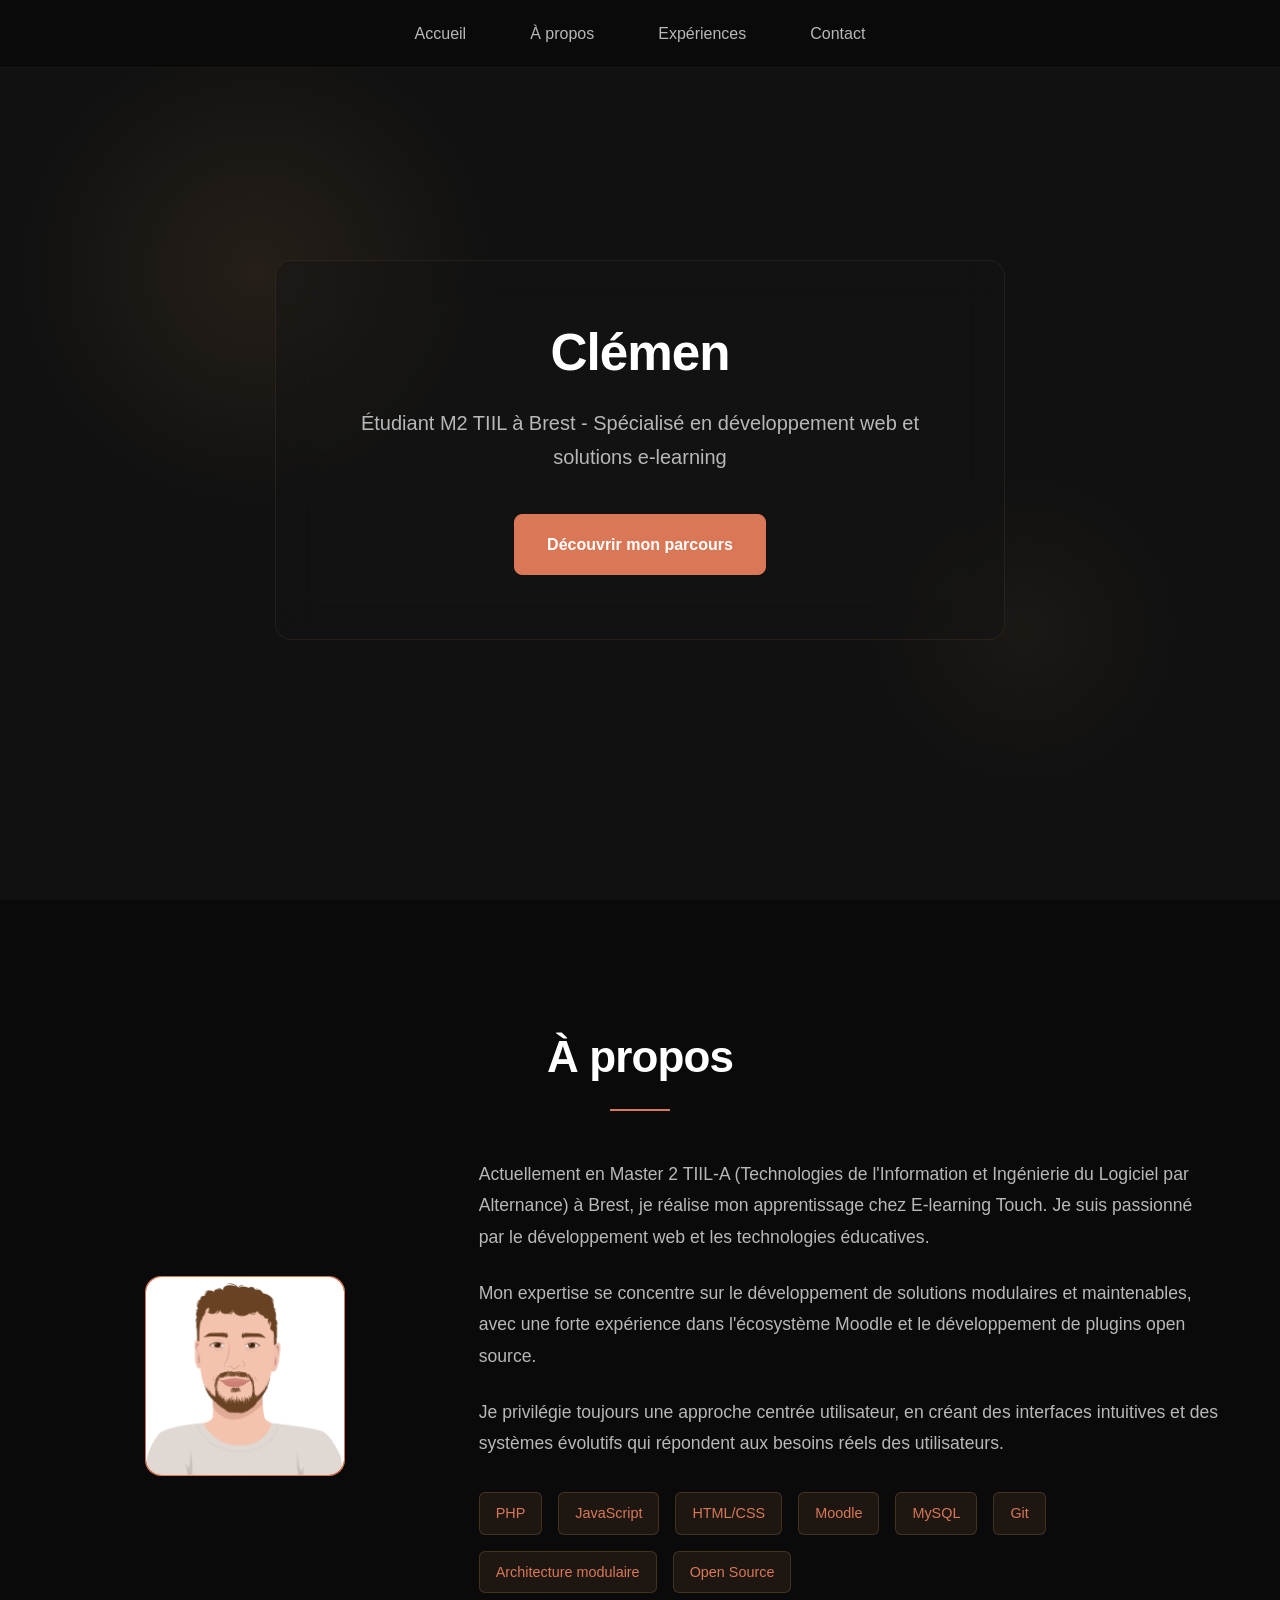
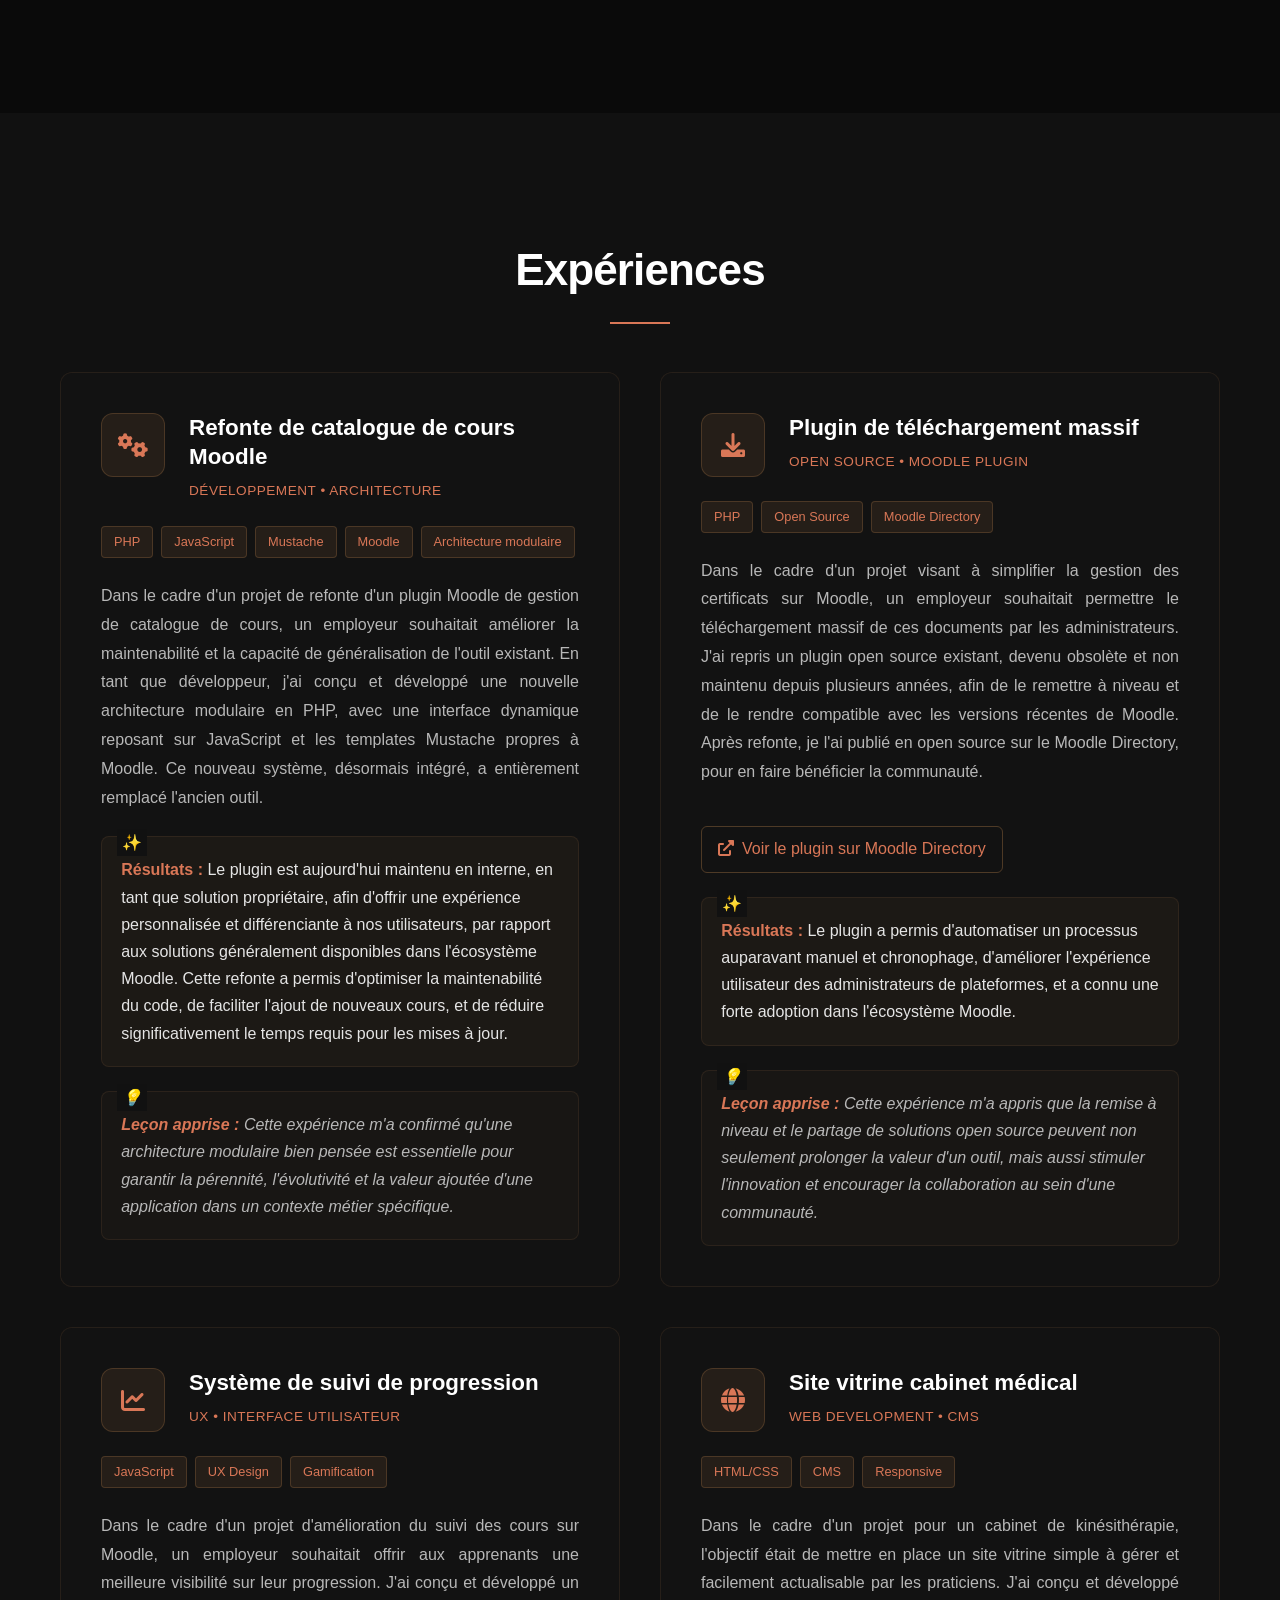
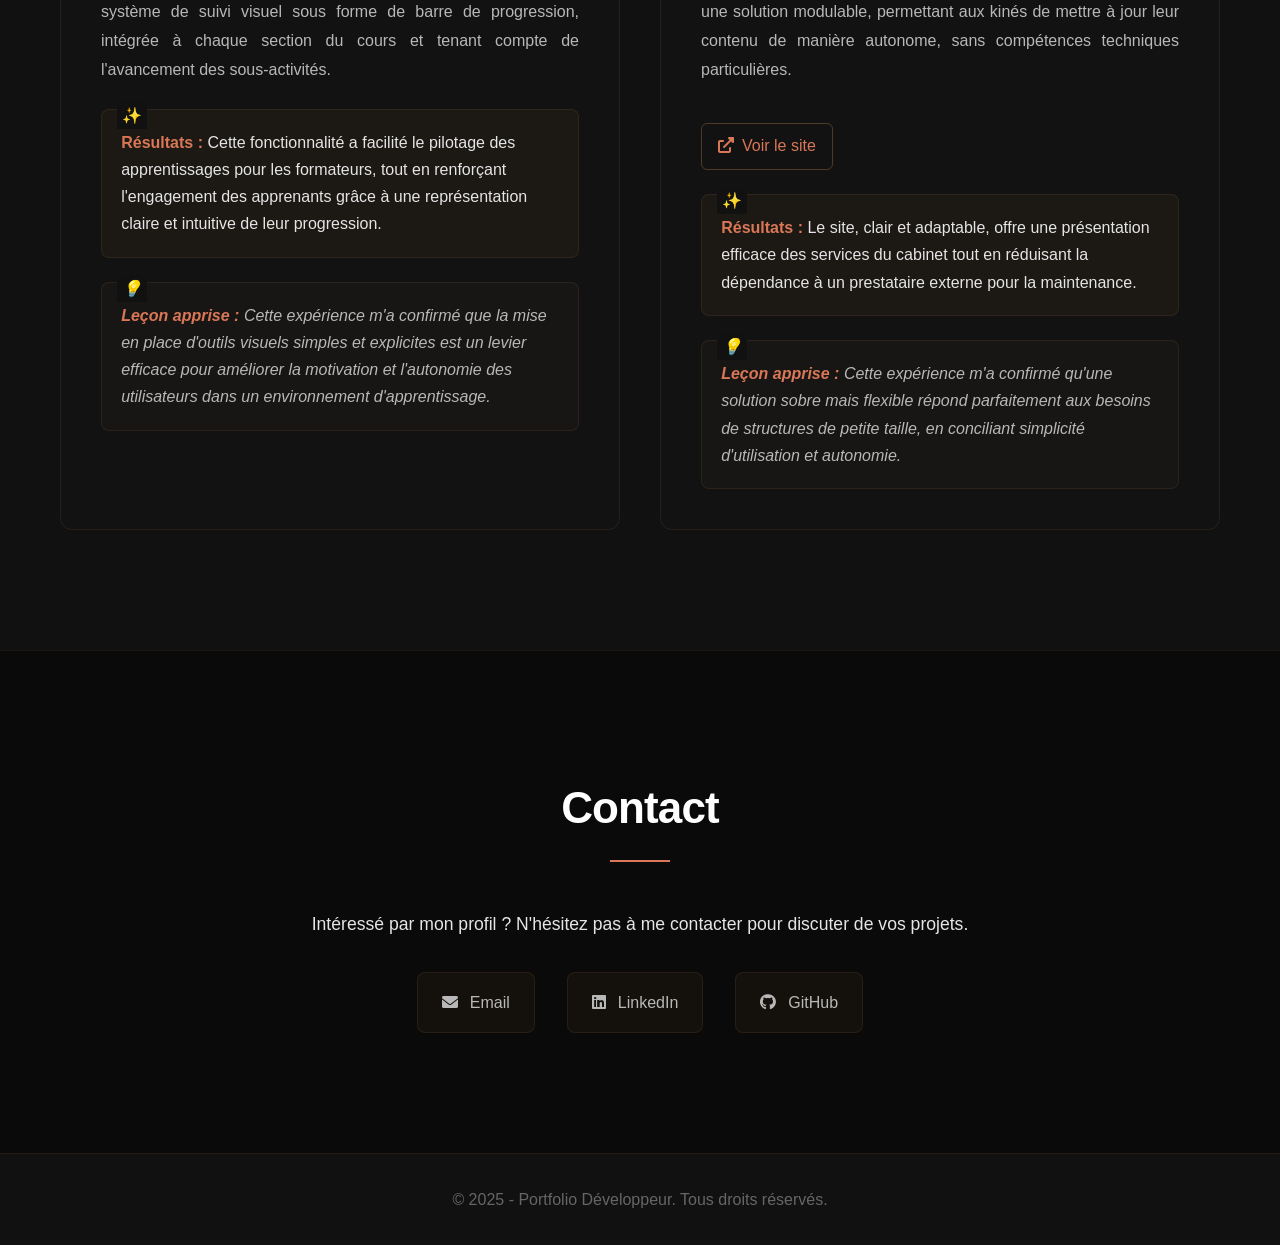
==== commit aceb31cc: "Ajout du nom et prénom dans le titre principal Affiche maintenant "Clément Thomas - Développeur Full" ====
--- a/index.html
+++ b/index.html
@@ -21,7 +21,7 @@
 
     <section id="accueil" class="hero">
         <div class="hero-content">
-            <h1>Développeur Full Stack</h1>
+            <h1>Clément Thomas - Développeur Full Stack</h1>
             <p>Étudiant M2 TIIL à Brest - Spécialisé en développement web et solutions e-learning</p>
             <a href="#apropos" class="cta-button">Découvrir mon parcours</a>
         </div>
